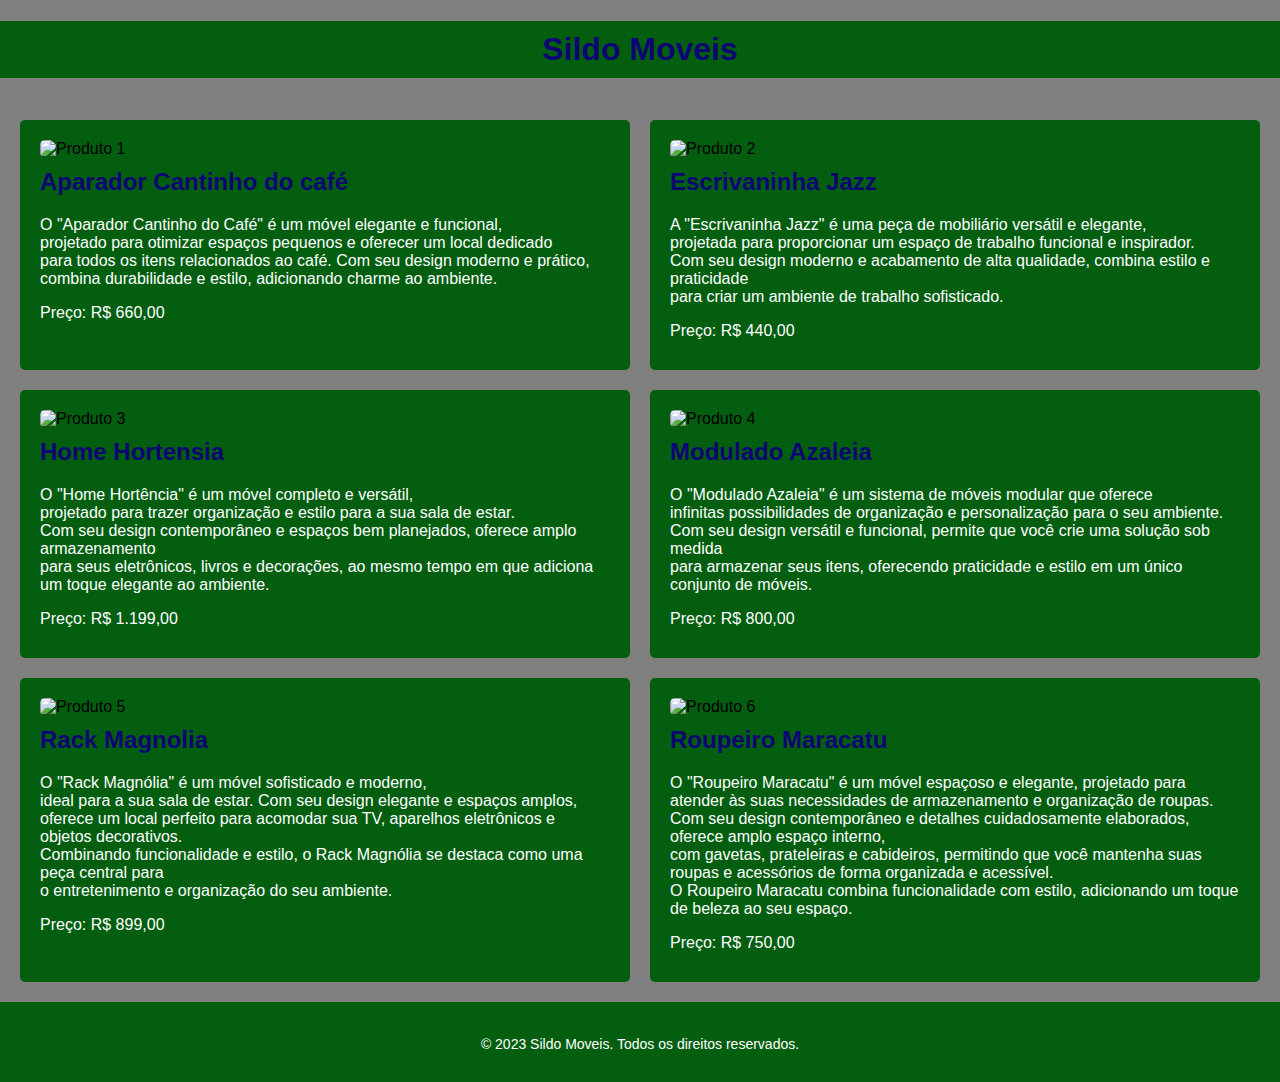
==== index.html @ 38ed3918 "Add files via upload" ====
<!DOCTYPE html>
<html lang="pt-br">
<head>
    <meta charset="UTF-8">
    <meta name="viewport" content="width=device-width, initial-scale=1.0">
    <title>Catálogo de Produtos</title>
    <link rel="stylesheet" href="style.css">
</head>
         
<body>
    <header>
        <h1>Sildo Moveis</h1>
    </header>
    
    <main>
        <section class="product">
            <img src="https://images.tcdn.com.br/img/img_prod/988511/aparador_cantinho_do_cafe_109_1_eb3cd1b895a901c016c0ea4b010d1c17.jpg" alt="Produto 1">
            <h2>Aparador Cantinho do café</h2>
            <p>O "Aparador Cantinho do Café" é um móvel elegante e funcional,<br>
                projetado para otimizar espaços pequenos e oferecer um local dedicado<br>
                para todos os itens relacionados ao café. Com seu design moderno e prático,<br>
                combina durabilidade e estilo, adicionando charme ao ambiente.</p>
            <p>Preço: R$ 660,00</p>
        </section>
      
        <section class="product">
            <img src="https://images.tcdn.com.br/img/img_prod/988511/escrivaninha_jazz_103_1_861c5cd1c9671eedf5870bd1d5c5eec1.jpg" alt="Produto 2">
            <h2>Escrivaninha Jazz</h2>
            <p>A "Escrivaninha Jazz" é uma peça de mobiliário versátil e elegante,<br>
                projetada para proporcionar um espaço de trabalho funcional e inspirador.<br>
                Com seu design moderno e acabamento de alta qualidade, combina estilo e praticidade<br>
                para criar um ambiente de trabalho sofisticado.</p>
            <p>Preço: R$ 440,00</p>
        </section>
      
        <section class="product">
            <img src="https://images.tcdn.com.br/img/img_prod/988511/home_hortensia_137_1_a7a2e94adbd6064164c8b221478c6fdc.jpg" alt="Produto 3">
            <h2>Home Hortensia</h2>
            <p>O "Home Hortência" é um móvel completo e versátil,<br>
                projetado para trazer organização e estilo para a sua sala de estar.<br>
                Com seu design contemporâneo e espaços bem planejados, oferece amplo armazenamento<br>
                para seus eletrônicos, livros e decorações, ao mesmo tempo em que adiciona um toque elegante ao ambiente.</p>
            <p>Preço: R$ 1.199,00</p>
        </section>
        
        <section class="product">
            <img src="https://images.tcdn.com.br/img/img_prod/988511/modulado_azaleia_6050_183_1_989939bf0c35c78777fa04e18386a2a8.jpg" alt="Produto 4">
            <h2>Modulado Azaleia</h2>
            <p>O "Modulado Azaleia" é um sistema de móveis modular que oferece <br>
                infinitas possibilidades de organização e personalização para o seu ambiente.<br>
                Com seu design versátil e funcional, permite que você crie uma solução sob medida<br>
                para armazenar seus itens, oferecendo praticidade e estilo em um único conjunto de móveis.</p>
            <p>Preço: R$ 800,00</p>
        </section>
        
        <section class="product">
            <img src="https://images.tcdn.com.br/img/img_prod/988511/rack_magnolia_193_1_b2047630ae1567acf14692e4761dc2fe.jpg" alt="Produto 5">
            <h2>Rack Magnolia</h2>
            <p>O "Rack Magnólia" é um móvel sofisticado e moderno, <br>
                ideal para a sua sala de estar. Com seu design elegante e espaços amplos,<br>
                oferece um local perfeito para acomodar sua TV, aparelhos eletrônicos e objetos decorativos. <br>
                Combinando funcionalidade e estilo, o Rack Magnólia se destaca como uma peça central para <br>
                o entretenimento e organização do seu ambiente.</p>
            <p>Preço: R$ 899,00</p>
        </section>
        
        <section class="product">
            <img src="https://images.tcdn.com.br/img/img_prod/988511/roupeiro_maracatu_4_portas_e_2_gavetas_113_1_b3d9600fdaa012a9fe4b463de01c99a5.jpg" alt="Produto 6">
            <h2>Roupeiro Maracatu</h2>
            <p>O "Roupeiro Maracatu" é um móvel espaçoso e elegante,
                projetado para atender às suas necessidades de armazenamento e organização de roupas.<br>
                Com seu design contemporâneo e detalhes cuidadosamente elaborados, oferece amplo espaço interno,<br>
                com gavetas, prateleiras e cabideiros, permitindo que você mantenha suas roupas e acessórios de forma organizada e acessível.<br>
                O Roupeiro Maracatu combina funcionalidade com estilo, adicionando um toque de beleza ao seu espaço.</p>
            <p>Preço: R$ 750,00</p>
        </section>
    </main>
    
    <footer>
        <p>&copy; 2023 Sildo Moveis. Todos os direitos reservados.</p>
    </footer>
</body>
</html>
---- style.css ----
body {
  font-family: 'Franklin Gothic Medium', 'Arial Narrow', Arial, sans-serif;
  margin: 0;
  padding: 0;
  background-color: gray;
}

h1 {
  text-align: center;
  color: #0e0575;
  background-color: #035e0f;
  padding: 10px;
}

main {
  display: grid;
  grid-template-columns: repeat(2, 1fr);
  gap: 20px;
  padding: 20px;
}

section.product {
  background-color: #035e0f;
  border-radius: 5px;
  padding: 20px;
}

img {
  width: 100%;
  max-height: 300px; 
  object-fit: cover;
  border-radius: 5px;
}

h2 {
  margin-top: 10px;
  color: #0e0575;
}

p {
  margin-bottom: 10px;
  color: #ffffff;
}

footer {
  background-color: #035e0f;
  padding: 20px;
  text-align: center;
  font-size: 14px;
  color: #555;
}
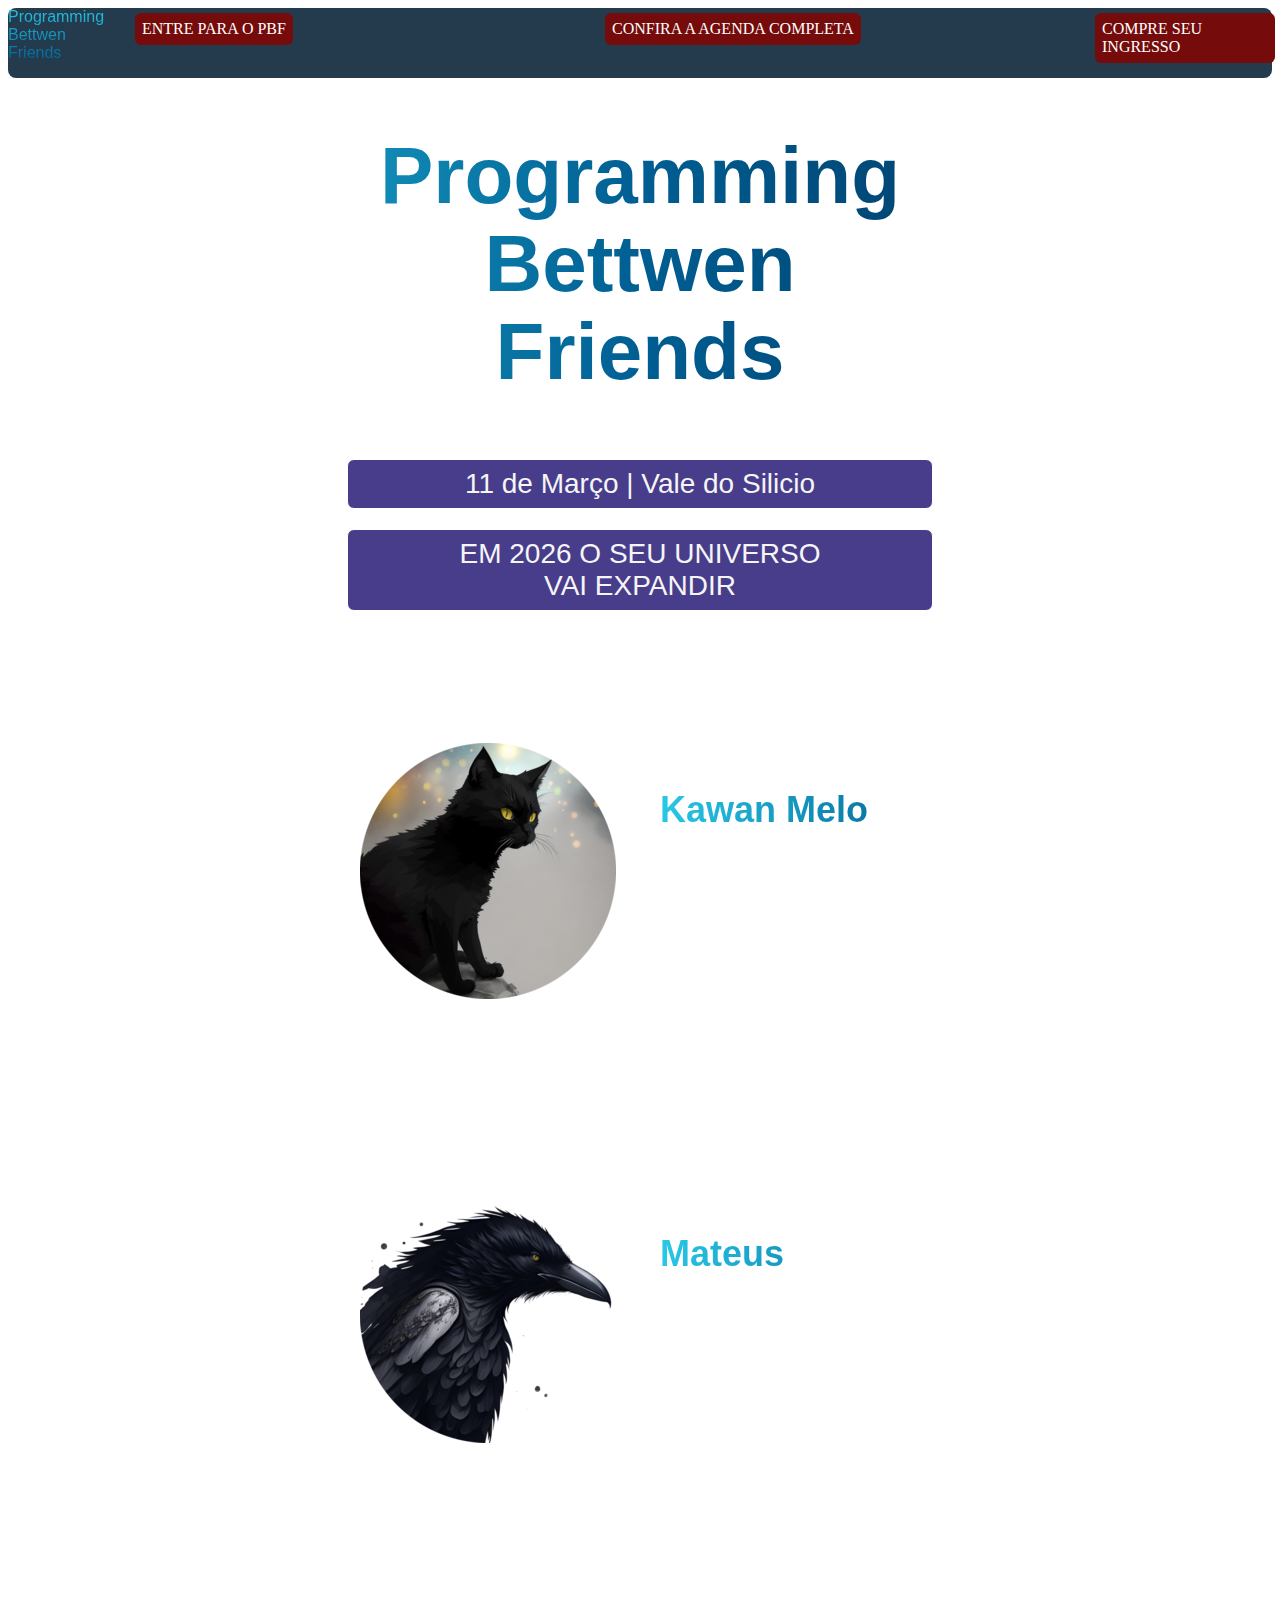
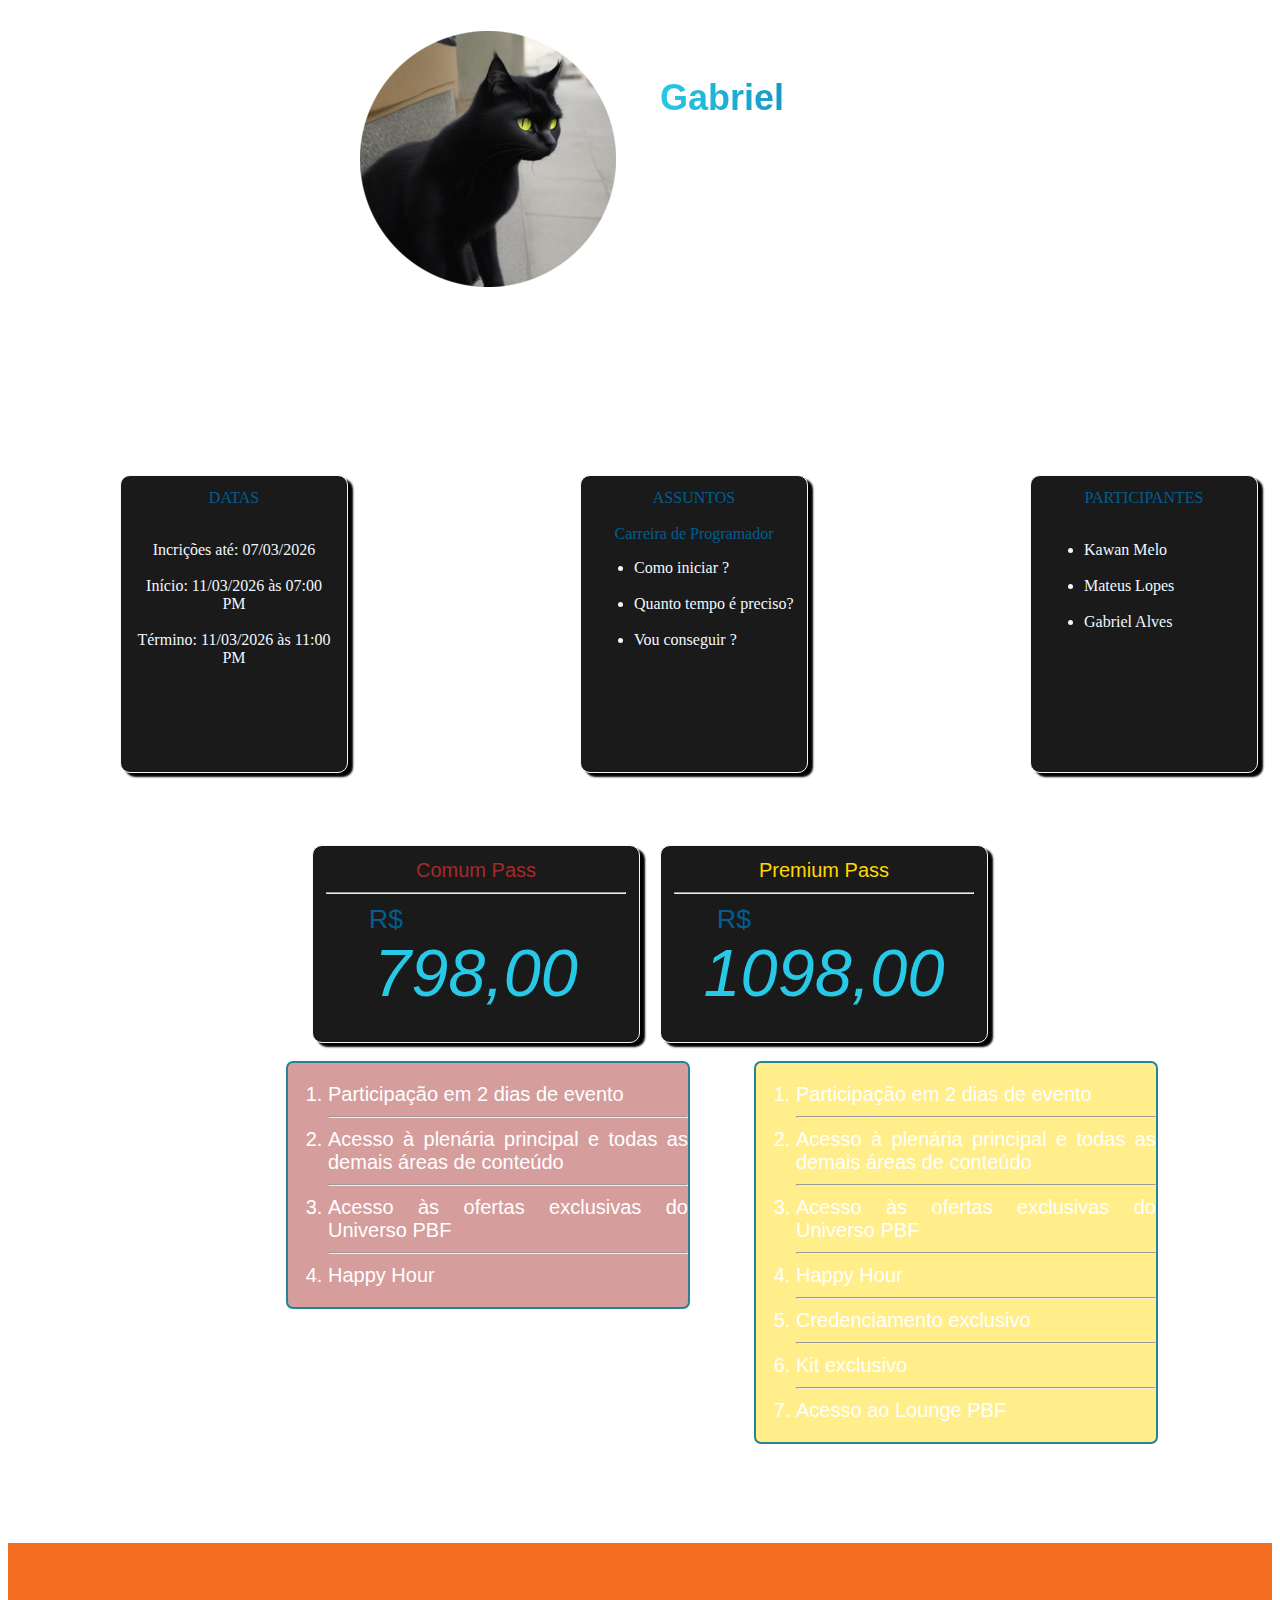
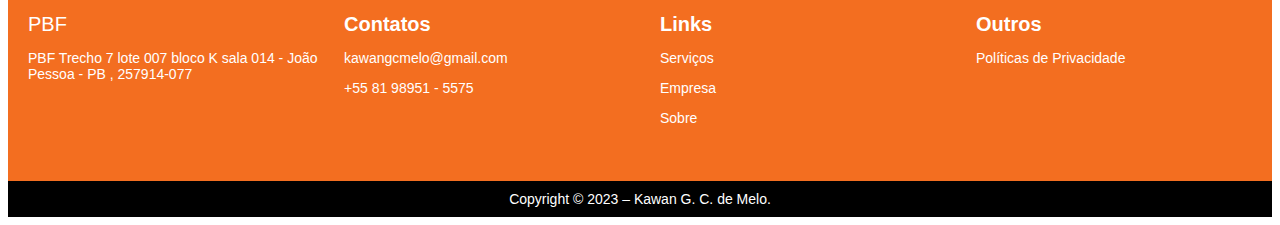
==== commit c5f3e57a: "Add files via upload" ====
--- a/index.html
+++ b/index.html
@@ -1,83 +1,221 @@
-<!DOCTYPE html>
-<html lang="pt-br">
-<head>
-    <meta charset="UTF-8">
-    <meta name="viewport" content="width=device-width, initial-scale=1.0">
-    <title>Catálogo de Produtos</title>
-    <link rel="stylesheet" href="style.css">
-</head>
-         
-<body>
-    <header>
-        <h1>Sildo Moveis</h1>
-    </header>
-    
-    <main>
-        <section class="product">
-            <img src="https://images.tcdn.com.br/img/img_prod/988511/aparador_cantinho_do_cafe_109_1_eb3cd1b895a901c016c0ea4b010d1c17.jpg" alt="Produto 1">
-            <h2>Aparador Cantinho do café</h2>
-            <p>O "Aparador Cantinho do Café" é um móvel elegante e funcional,<br>
-                projetado para otimizar espaços pequenos e oferecer um local dedicado<br>
-                para todos os itens relacionados ao café. Com seu design moderno e prático,<br>
-                combina durabilidade e estilo, adicionando charme ao ambiente.</p>
-            <p>Preço: R$ 660,00</p>
-        </section>
-      
-        <section class="product">
-            <img src="https://images.tcdn.com.br/img/img_prod/988511/escrivaninha_jazz_103_1_861c5cd1c9671eedf5870bd1d5c5eec1.jpg" alt="Produto 2">
-            <h2>Escrivaninha Jazz</h2>
-            <p>A "Escrivaninha Jazz" é uma peça de mobiliário versátil e elegante,<br>
-                projetada para proporcionar um espaço de trabalho funcional e inspirador.<br>
-                Com seu design moderno e acabamento de alta qualidade, combina estilo e praticidade<br>
-                para criar um ambiente de trabalho sofisticado.</p>
-            <p>Preço: R$ 440,00</p>
-        </section>
-      
-        <section class="product">
-            <img src="https://images.tcdn.com.br/img/img_prod/988511/home_hortensia_137_1_a7a2e94adbd6064164c8b221478c6fdc.jpg" alt="Produto 3">
-            <h2>Home Hortensia</h2>
-            <p>O "Home Hortência" é um móvel completo e versátil,<br>
-                projetado para trazer organização e estilo para a sua sala de estar.<br>
-                Com seu design contemporâneo e espaços bem planejados, oferece amplo armazenamento<br>
-                para seus eletrônicos, livros e decorações, ao mesmo tempo em que adiciona um toque elegante ao ambiente.</p>
-            <p>Preço: R$ 1.199,00</p>
-        </section>
-        
-        <section class="product">
-            <img src="https://images.tcdn.com.br/img/img_prod/988511/modulado_azaleia_6050_183_1_989939bf0c35c78777fa04e18386a2a8.jpg" alt="Produto 4">
-            <h2>Modulado Azaleia</h2>
-            <p>O "Modulado Azaleia" é um sistema de móveis modular que oferece <br>
-                infinitas possibilidades de organização e personalização para o seu ambiente.<br>
-                Com seu design versátil e funcional, permite que você crie uma solução sob medida<br>
-                para armazenar seus itens, oferecendo praticidade e estilo em um único conjunto de móveis.</p>
-            <p>Preço: R$ 800,00</p>
-        </section>
-        
-        <section class="product">
-            <img src="https://images.tcdn.com.br/img/img_prod/988511/rack_magnolia_193_1_b2047630ae1567acf14692e4761dc2fe.jpg" alt="Produto 5">
-            <h2>Rack Magnolia</h2>
-            <p>O "Rack Magnólia" é um móvel sofisticado e moderno, <br>
-                ideal para a sua sala de estar. Com seu design elegante e espaços amplos,<br>
-                oferece um local perfeito para acomodar sua TV, aparelhos eletrônicos e objetos decorativos. <br>
-                Combinando funcionalidade e estilo, o Rack Magnólia se destaca como uma peça central para <br>
-                o entretenimento e organização do seu ambiente.</p>
-            <p>Preço: R$ 899,00</p>
-        </section>
-        
-        <section class="product">
-            <img src="https://images.tcdn.com.br/img/img_prod/988511/roupeiro_maracatu_4_portas_e_2_gavetas_113_1_b3d9600fdaa012a9fe4b463de01c99a5.jpg" alt="Produto 6">
-            <h2>Roupeiro Maracatu</h2>
-            <p>O "Roupeiro Maracatu" é um móvel espaçoso e elegante,
-                projetado para atender às suas necessidades de armazenamento e organização de roupas.<br>
-                Com seu design contemporâneo e detalhes cuidadosamente elaborados, oferece amplo espaço interno,<br>
-                com gavetas, prateleiras e cabideiros, permitindo que você mantenha suas roupas e acessórios de forma organizada e acessível.<br>
-                O Roupeiro Maracatu combina funcionalidade com estilo, adicionando um toque de beleza ao seu espaço.</p>
-            <p>Preço: R$ 750,00</p>
-        </section>
-    </main>
-    
-    <footer>
-        <p>&copy; 2023 Sildo Moveis. Todos os direitos reservados.</p>
-    </footer>
-</body>
+<!DOCTYPE html>
+<html lang="pt-br">
+
+<head>
+  <meta charset="UTF-8">
+  <meta http-equiv="X-UA-Compatible" content="IE=edge">
+  <meta name="viewport" content="width=device-width, initial-scale=1.0">
+  <link rel="stylesheet" href="style.css">
+  <link rel="shortcut icon" href="blackcatcirc.ico" type="image/x-icon">
+  <title>programming between friends</title>
+  <style>
+    ul {
+      text-align: justify;
+    }
+
+    ol {}
+  </style>
+</head>
+
+<header>
+
+  <nav>
+    <div id="timer"></div>
+    <div id="headertitle" class="">Programming<br>Bettwen<br>Friends<br></div>
+    <div id="headeragenda" class="typeheader">
+      <buttom>CONFIRA A AGENDA COMPLETA</buttom>
+    </div>
+    <div id="headeringresso" class="typeheader">
+      <buttom>COMPRE SEU INGRESSO</buttom>
+    </div>
+    <div id="headercontagem" class="typeheader">ENTRE PARA O PBF</div>
+  </nav>
+</header>
+
+<body>
+
+  <main>
+    <h1 id="titulomain" class="gradient">Programming<br>Bettwen<br>Friends<br></h1>
+    <div class="center">
+      <div class="msglocal">11 de Março | Vale do Silicio</div>
+    </div>
+
+    <div class="center">
+      <p class="msglocal">EM 2026 O SEU UNIVERSO <br> VAI EXPANDIR</p>
+
+    </div>
+
+    <div class="center">
+      <p class="textoenfeite">
+        Que a tecnologia é indispensável para as empresas crescerem hoje, todos sabemos. <br> O grande desafio está em
+        nos tornarmos profissionais estratégicos, <br> capazes de usar a tecnologia para atingir os objetivos de negócio
+        das nossas áreas e empresas. <br> No PFB 2026, teremos trilhas de conteúdos pensadas
+        para apoiar você nessa jornada. <br> Vem com a gente!
+      </p>
+
+    </div>
+
+    <div class="center">
+      <picture class="picpersons">
+        <img src="blackcatcirc.ico" alt="Palestrante Líder">
+        <h3 class="namepersons">Kawan Melo</h3>
+        <p class="parapersons">Lorem, ipsum dolor sit amet consectetur adipisicing elit. <br> Eum consequuntur suscipit
+          tempore impedit ex mollitia eligendi sit. <br> Explicabo nulla sint a, officia sunt incidunt pariatur beatae
+          enim rem sit? Ipsam.</p>
+      </picture>
+    </div>
+
+    <div class="center">
+      <picture class="picpersons">
+        <img src="ravencirc.ico" alt="Palestrante">
+        <h3 class="namepersons">Mateus</h3>
+        <p class="parapersons">Lorem, ipsum dolor sit amet consectetur adipisicing elit. <br> Eum consequuntur suscipit
+          tempore impedit ex mollitia eligendi sit. <br> Explicabo nulla sint a, officia sunt incidunt pariatur beatae
+          enim rem sit? Ipsam.</p>
+      </picture>
+    </div>
+
+    <div class="center">
+      <picture class="picpersons">
+        <img src="cat2.ico.ico" alt="Palestrante">
+        <h3 class="namepersons">Gabriel</h3>
+        <p class="parapersons">Lorem, ipsum dolor sit amet consectetur adipisicing elit. <br> Eum consequuntur suscipit
+          tempore impedit ex mollitia eligendi sit. <br> Explicabo nulla sint a, officia sunt incidunt pariatur beatae
+          enim rem sit? Ipsam.</p>
+      </picture>
+    </div>
+
+    <div id="carddata" class="card">
+      <p class="titlecards">DATAS</p>
+      <br>
+      <p class="textcards">
+        Incrições até: 07/03/2026
+        <br><br>
+        Início: 11/03/2026 às 07:00 PM
+        <br><br>
+        Término: 11/03/2026 às 11:00 PM
+        <br><br>
+      </p>
+
+    </div>
+    <div>
+      <div id="cardassuntos" class="card">
+        <p class="titlecards">ASSUNTOS</p>
+        <br>
+        <p class="titlecards">
+          Carreira de Programador <br>
+        <ul class="ulcards">
+          <li>Como iniciar ?</li>
+          <br>
+          <li>Quanto tempo é preciso?</li>
+          <br>
+          <li>Vou conseguir ?</li>
+        </ul>
+
+      </div>
+      <div id="cardfriends" class="card">
+        <p class="titlecards">PARTICIPANTES</p><br>
+        <ul>
+          <li>Kawan Melo</li>
+          <br>
+          <li>Mateus Lopes</li>
+          <br>
+          <li>Gabriel Alves</li>
+        </ul>
+        </p>
+      </div>
+
+      <div class="center">
+        <div id="cardpasscomum" class="cardprecos">Comum Pass <br>
+          <hr>
+          <p class="simbolopreco">R$</p>
+          <p class="textpreco">798,00</p>
+          <div id="desccomum" class="descricaopreco">
+            <ol>
+              <li>Participação em 2 dias de evento</li>
+              <hr>
+              <li>Acesso à plenária principal e todas as demais áreas de conteúdo</li>
+              <hr>
+              <li>Acesso às ofertas exclusivas do
+                Universo PBF</li>
+              <hr>
+              <li>Happy Hour</li>
+            </ol>
+          </div>
+        </div>
+        <div id="cardpasspremium" class="cardprecos">Premium Pass <br>
+          <hr>
+          <p class="simbolopreco">R$</p>
+          <p class="textpreco">1098,00</p>
+          <div id="descprem" class="descricaopreco">
+            <ol>
+              <li>Participação em 2 dias de evento</li>
+              <hr>
+              <li>Acesso à plenária principal e todas as demais áreas de conteúdo</li>
+              <hr>
+              <li>Acesso às ofertas exclusivas do
+                Universo PBF</li>
+              <hr>
+              <li>Happy Hour</li>
+              <hr>
+              <li>Credenciamento exclusivo</li>
+              <hr>
+              <li>Kit exclusivo</li>
+              <hr>
+              <li>Acesso ao Lounge PBF</li>
+
+            </ol>
+          </div>
+        </div>
+      </div>
+    </div>
+
+
+  </main>
+</body>
+
+<footer>
+  <footer class="rodape" id="contato">
+    <div class="rodape-div">
+
+      <div class="rodape-div-1">
+        <div class="rodape-div-1-coluna">
+          <!-- elemento -->
+          <span>PBF</span>
+          <p>PBF Trecho 7 lote 007 bloco K sala 014 - João Pessoa - PB , 257914-077</p>
+        </div>
+      </div>
+
+      <div class="rodape-div-2">
+        <div class="rodape-div-2-coluna">
+          <!-- elemento -->
+          <span><b>Contatos</b></span>
+          <p>kawangcmelo@gmail.com</p>
+          <p>+55 81 98951 - 5575</p>
+        </div>
+      </div>
+
+      <div class="rodape-div-3">
+        <div class="rodape-div-3-coluna">
+          <!-- elemento -->
+          <span><b>Links</b></span>
+          <p><a href="#servicos">Serviços</a></p>
+          <p><a href="#empresa">Empresa</a></p>
+          <p><a href="#sobre">Sobre</a></p>
+        </div>
+      </div>
+
+      <div class="rodape-div-4">
+        <div class="rodape-div-4-coluna">
+          <!-- elemento -->
+          <span><b>Outros</b></span>
+          <p>Políticas de Privacidade</p>
+        </div>
+      </div>
+
+    </div>
+    <p class="rodape-direitos">Copyright © 2023 – Kawan G. C. de Melo.</p>
+  </footer>
+</footer>
+
 </html>--- a/style.css
+++ b/style.css
@@ -1,51 +1,289 @@
-body {
-  font-family: 'Franklin Gothic Medium', 'Arial Narrow', Arial, sans-serif;
-  margin: 0;
-  padding: 0;
-  background-color: gray;
-}
-
-h1 {
-  text-align: center;
-  color: #0e0575;
-  background-color: #035e0f;
-  padding: 10px;
-}
-
-main {
-  display: grid;
-  grid-template-columns: repeat(2, 1fr);
-  gap: 20px;
-  padding: 20px;
-}
-
-section.product {
-  background-color: #035e0f;
-  border-radius: 5px;
-  padding: 20px;
-}
-
-img {
-  width: 100%;
-  max-height: 300px; 
-  object-fit: cover;
-  border-radius: 5px;
-}
-
-h2 {
-  margin-top: 10px;
-  color: #0e0575;
-}
-
-p {
-  margin-bottom: 10px;
-  color: #ffffff;
-}
-
-footer {
-  background-color: #035e0f;
-  padding: 20px;
-  text-align: center;
-  font-size: 14px;
-  color: #555;
-}+body{
+    background-image: url(https://cdn.wallpapersafari.com/62/57/uKPGRh.jpg)
+}
+
+h1{
+    text-align: center;
+    font-size: 5rem;
+    font-weight: bold;
+    line-height: 1.1;
+}
+
+.card{
+    background-color: rgb(27, 26, 26);
+    color: aliceblue;
+    text-align: center;
+    position: absolute;
+    width: 200px;
+    height: 270px;
+    border: 1px solid whitesmoke; 
+    padding: 13px;
+    border-radius: 10px;
+    box-shadow: 5px 4px 2px #000;
+}
+
+.titlecards{
+    font-size: 12pt;
+    margin: 0%;
+    color: #005E92;
+}
+
+.cardprecos{
+    background-color: rgb(27, 26, 26);
+    color: aliceblue;
+    text-align: center;
+    width: 300px;
+    height: 170px;
+    border: 1px solid whitesmoke; 
+    padding: 13px;
+    border-radius: 10px;
+    box-shadow: 5px 4px 2px #000;
+}
+
+#cardpasscomum{
+    margin-top: 370px;
+    margin-left: 20px;
+}
+
+#cardpasspremium{
+    margin-top: 370px;
+    margin-left: 20px;
+}
+
+.gradient{
+    font-family: 'Franklin Gothic Medium', 'Arial Narrow', Arial, sans-serif;
+    background-image:  linear-gradient(to left, #01274E, #005E92, #28C9E6);
+    background-clip: text;
+    -webkit-background-clip: text;
+    -webkit-text-fill-color: transparent;
+}
+
+#headerico{
+    width: 60px;
+    height: 60px;
+}
+
+nav{
+    background-color: #243b4e;
+    height: 70px;
+    border-radius: 8px;
+}
+
+.typeheader{
+    color: #fff;
+    margin: 5px;
+    padding: 7px;
+    border-radius: 6px;
+    background-color: rgb(117, 11, 11);
+}
+
+#headertitle{
+    font-family: 'Franklin Gothic Medium', 'Arial Narrow', Arial, sans-serif;
+    background-image:  linear-gradient(to top, #005E92, #28C9E6);
+    background-clip: text;
+    -webkit-background-clip: text;
+    -webkit-text-fill-color: transparent;
+    position: absolute
+}
+
+.msglocal{
+    background-color: darkslateblue;
+    color: whitesmoke;
+    font-size: 21pt;
+    font-family: 'Franklin Gothic Medium', 'Arial Narrow', Arial, sans-serif;
+    text-align: center;
+    border: 1px solid white;
+    margin: 10px;
+    padding: 8px;
+    border-radius: 7px;
+    width: 45%;
+}
+
+.textoenfeite{
+    text-align: center;
+    color: #fff;
+    font-size: 12pt;
+    font-family: 'Lucida Sans', 'Lucida Sans Regular', 'Lucida Grande', 'Lucida Sans Unicode', Geneva, Verdana, sans-serif;
+}
+
+#headeragenda{
+    position: absolute;
+    left: 600px;
+}
+
+#headeringresso{
+    position: absolute;
+    left: 1090px;
+}
+
+#headercontagem{
+    position: absolute;
+    left: 130px;
+}
+
+#carddata{
+    left: 120px;
+}
+
+#cardassuntos{
+    left: 580px;
+}
+
+#cardfriends{
+    left: 1030px;
+}
+
+.textpreco{
+    font-size: larger;
+    font-style: oblique;
+    font-size: 50pt;
+    margin: 0%;
+    color: #28C9E6;
+}
+
+.simbolopreco{
+    font-size: 20pt;
+    margin: 0%;
+    position: relative;
+    right: 90px;
+    color: #005E92;
+}
+
+#cardpasspremium{
+    font-size: 15pt;
+    font-family: 'Trebuchet MS', 'Lucida Sans Unicode', 'Lucida Grande', 'Lucida Sans', Arial, sans-serif;
+    color: gold;
+}
+
+#cardpasscomum{
+    font-size: 15pt;
+    font-family: 'Trebuchet MS', 'Lucida Sans Unicode', 'Lucida Grande', 'Lucida Sans', Arial, sans-serif;
+    color: brown;
+}
+
+.descricaopreco{
+    position: relative;
+    right: 60px;
+    color: #fff;
+    text-align: justify;
+    border: 2px solid #258394;
+    border-radius: 7px;
+    margin: 50px;
+    width: 400px;
+    display: flex;
+
+}
+
+#descprem{
+    background-color: rgba(255, 217, 0, 0.459);
+    left: 30px;
+}
+
+#desccomum{
+    right: 90px;
+    background-color: rgba(165, 42, 42, 0.459);
+}
+
+.assinatura{
+    position: absolute;
+    left: 1250px;
+    bottom: 25px;
+}
+
+.nametext{
+    color: #fff;
+    position: relative;
+    left: 600px;
+    font-size: 12pt;
+    border: 1px solid rgb(5, 73, 105);
+    margin: 10px;
+    padding: 8px;
+    border-radius: 7px;
+    text-decoration: underline whitesmoke;
+}
+
+.lifetext{
+    color: #fff;
+    position: relative;
+    left: 600px;
+    text-align: justify;
+}
+
+.center {
+    display: flex;
+    justify-content: center;
+    width: 100%;
+}
+
+.parapersons{
+    position: relative;
+    bottom: 250px;
+    left: 300px;
+    text-align: justify;
+    color: #fff;
+    font-family: 'Franklin Gothic Medium', 'Arial Narrow', Arial, sans-serif;
+    font-size: medium;
+}
+
+.namepersons{
+    position: relative;
+    bottom: 250px;
+    left: 300px;
+    font-size: 27pt;
+    font-family: 'Franklin Gothic Medium', 'Arial Narrow', Arial, sans-serif;
+    background-image:  linear-gradient(to left, #01274E, #005E92, #28C9E6);
+    background-clip: text;
+    -webkit-background-clip: text;
+    -webkit-text-fill-color: transparent;
+}
+
+.rodape{
+    margin-top: 500px;
+    background-color: #f36e20;
+    color: white;
+    height: auto;
+    width: 100%;
+    font-size: 14px;
+    font-family: helvetica;
+}
+.rodape a{
+    text-decoration: none;
+    color: white;
+}
+.rodape p{
+    margin-bottom: 5px;
+}
+.rodape-div{
+    display: flex;
+    flex-wrap: wrap;
+    width:100%;
+    margin: auto;
+    align-items: stretch;
+    padding: 60px 10px 40px 10px;
+}
+.rodape-div-1, .rodape-div-2, .rodape-div-3, .rodape-div-4{
+    display: flex;
+    width: calc(100% / 4 - 20px);
+    padding: 10px;
+}
+.rodape span{
+    font-size: 20px;
+    color: white;
+}
+.rodape-direitos{
+    width: calc(100% - 20px);
+    background-color: black;
+    padding: 10px;
+    margin: 0px;
+    text-align: center;
+}
+/*mobile*/
+@media (max-width: 768px) {
+    .rodape-div-1, .rodape-div-2, .rodape-div-3, .rodape-div-4{
+        width: calc(50% - 20px);
+        padding: 10px;
+    }
+    .rodape-div{
+        padding: 60px 0px 40px 0px;
+    }
+}
